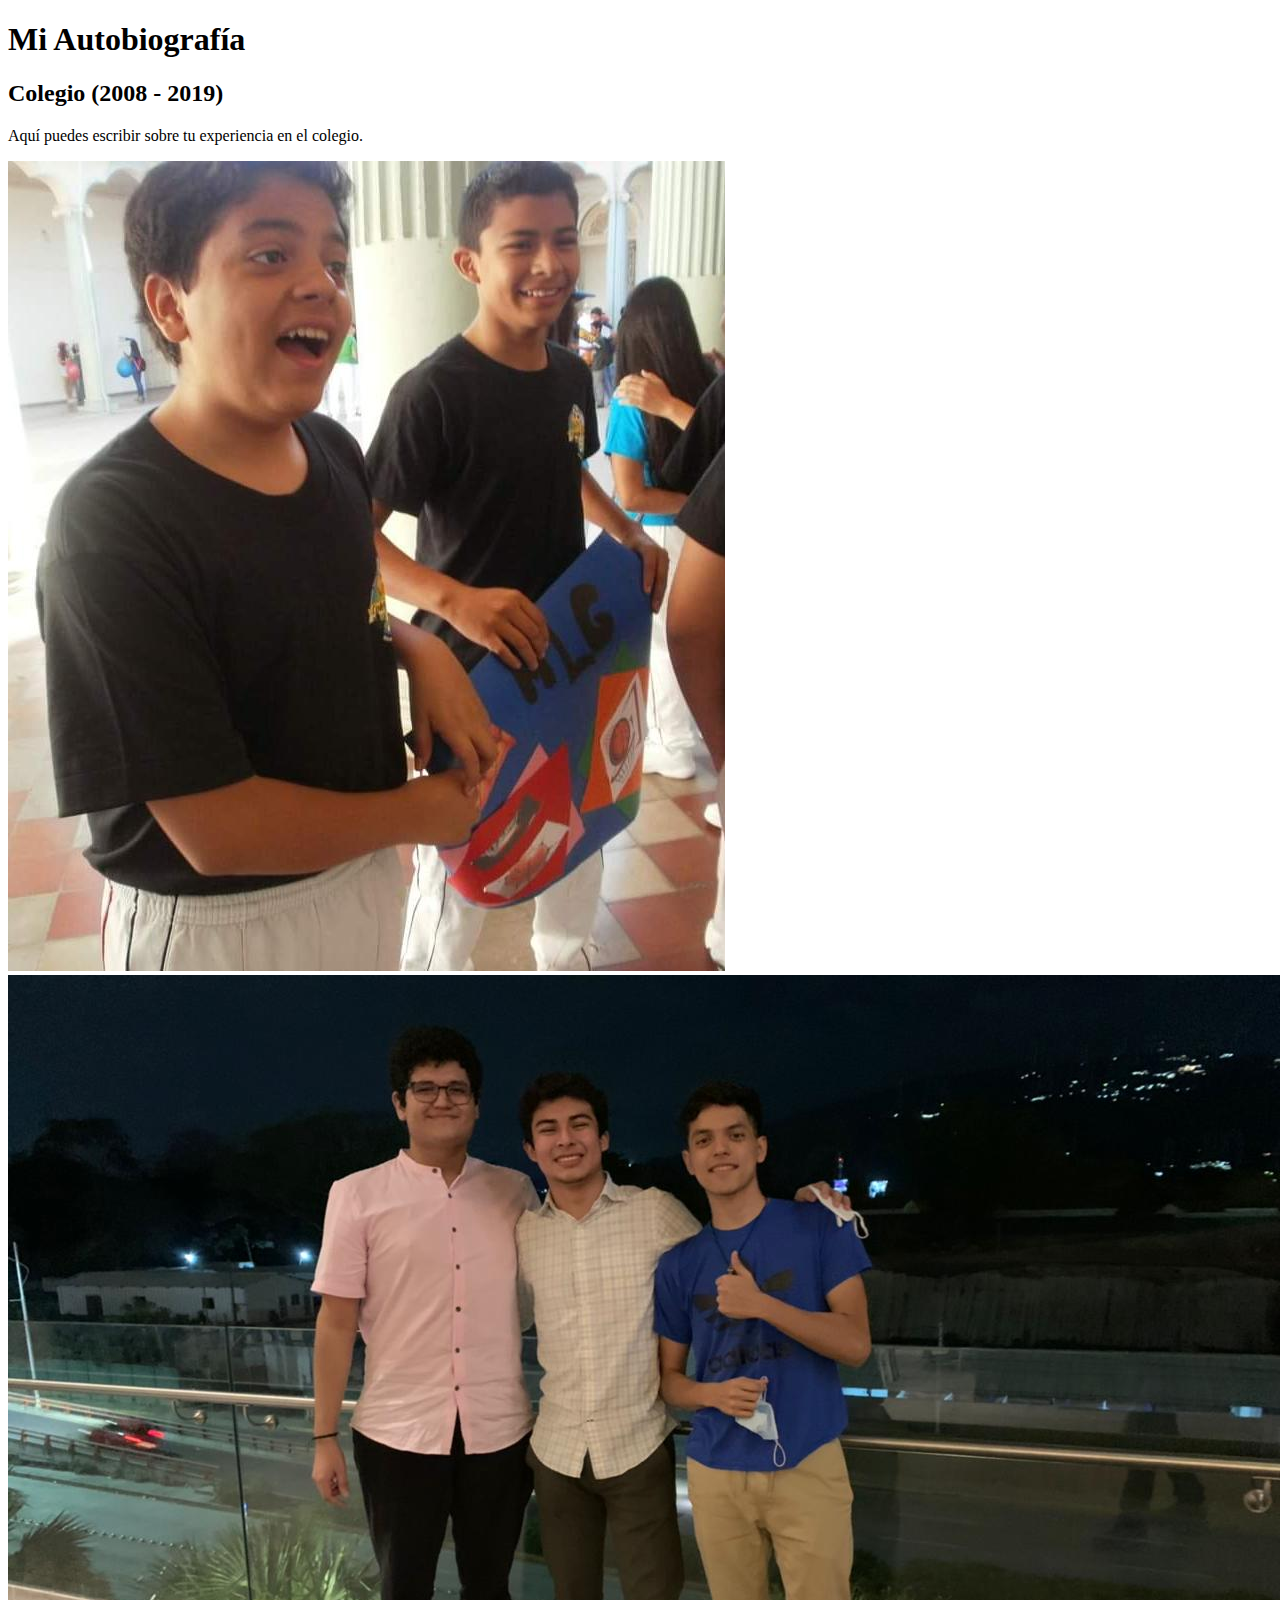
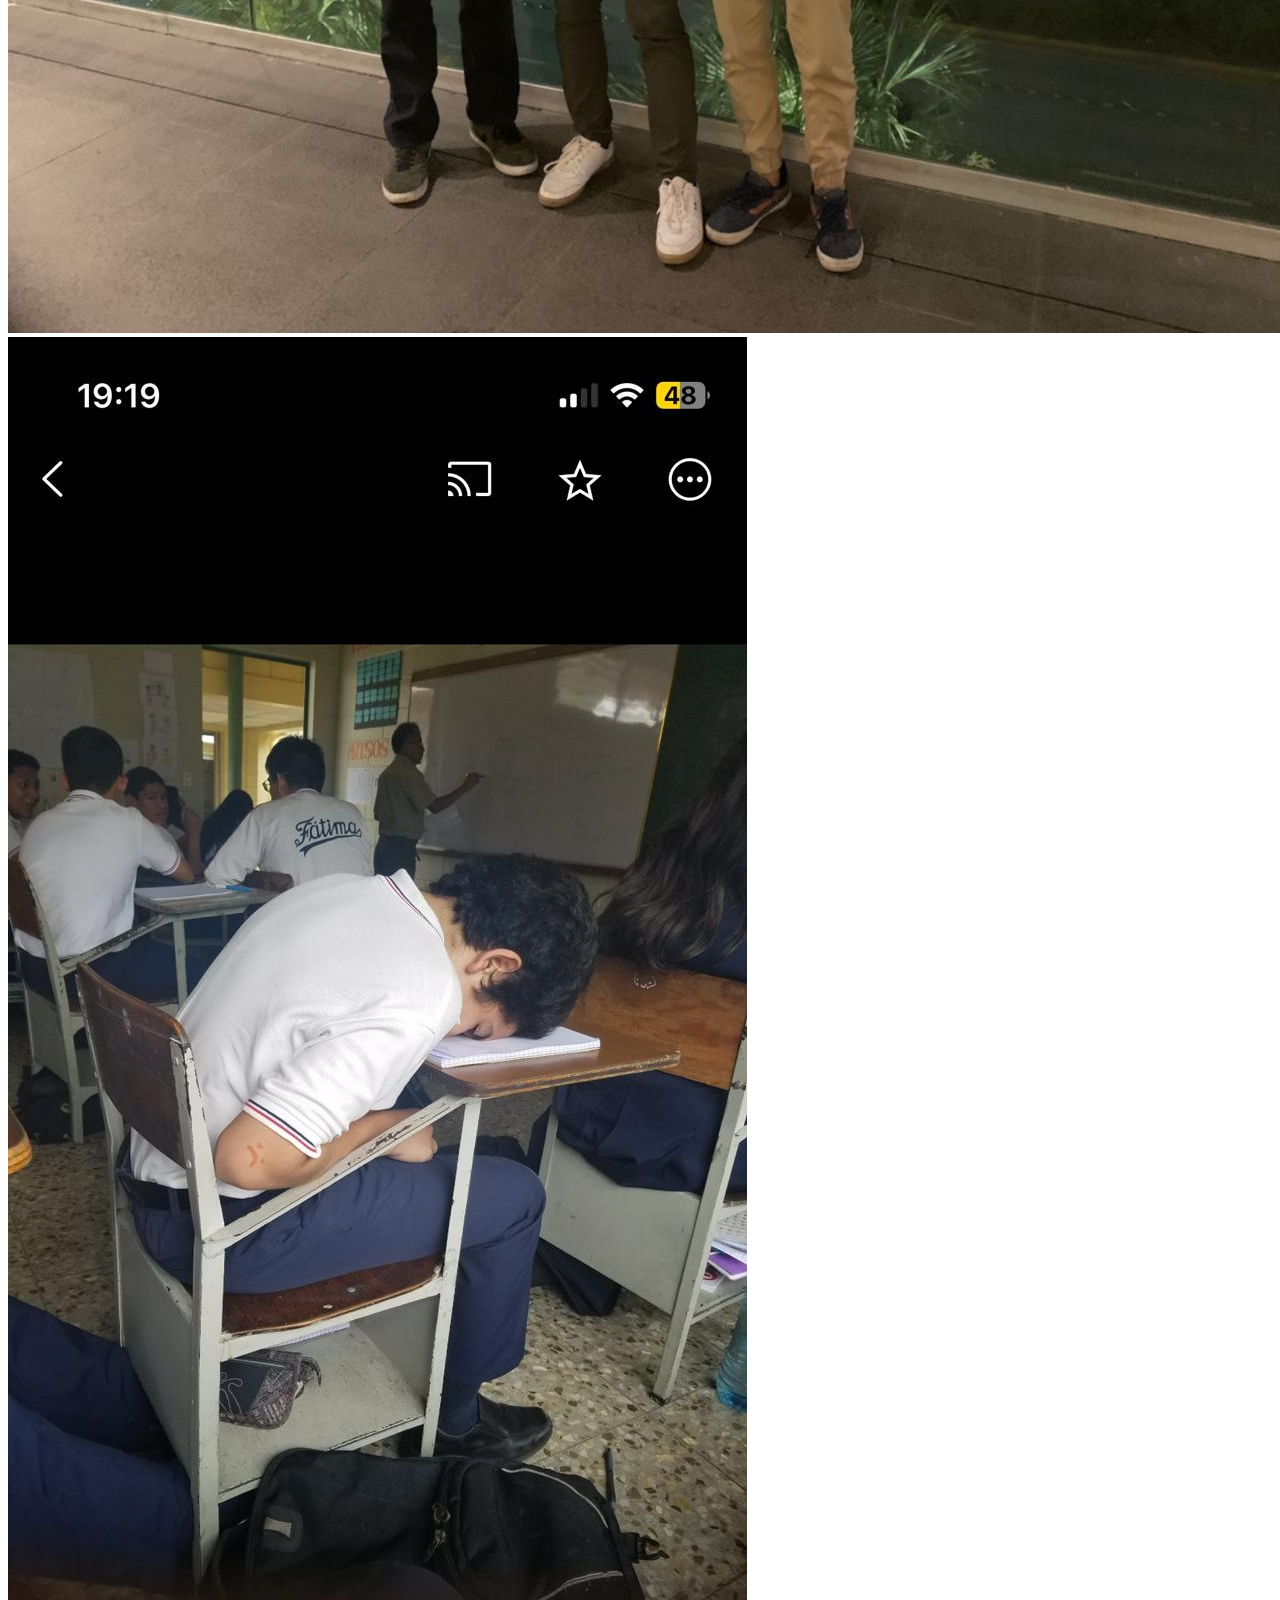
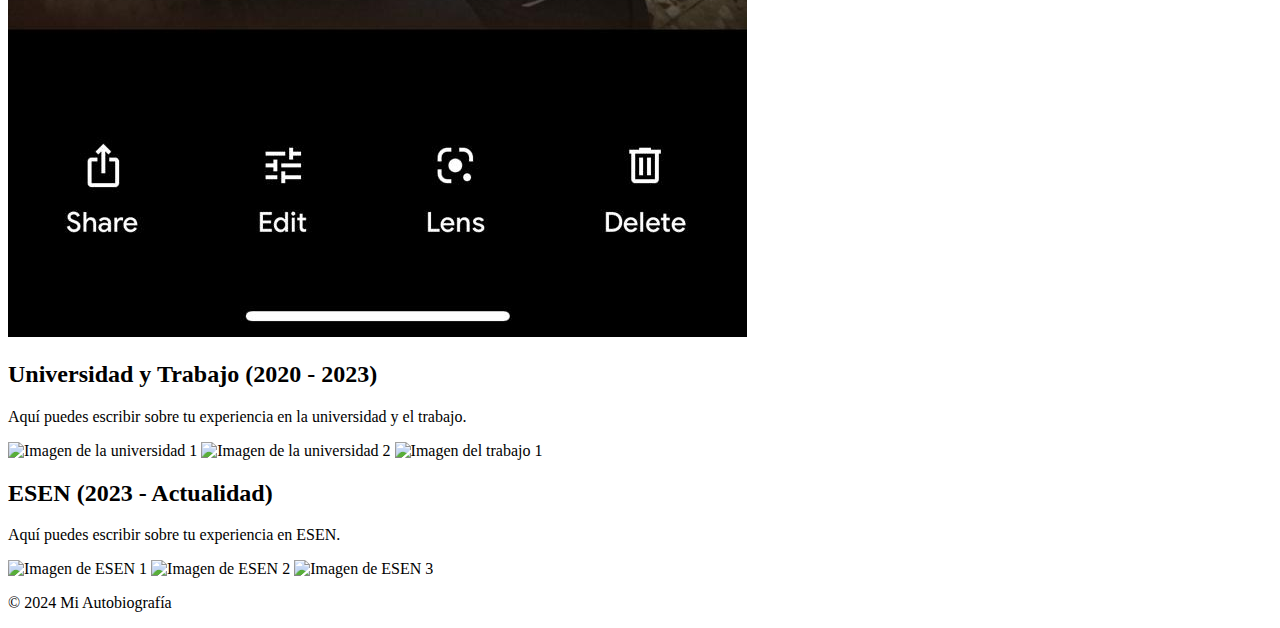
==== Guia2_20235067/bibliografia.html @ 2ac839c9 "Add files via upload" ====
<!DOCTYPE html>
<html lang="en">
<head>
    <meta charset="UTF-8">
    <title>Autobiografia - Axel Renderos</title>
  <link rel="stylesheet" href="css/estilos-biografia.css">
</head>
<body>
  <header>
    <h1>Mi Autobiografía</h1>
  </header>

  <section class="section" id="colegio">
    <h2>Colegio (2008 - 2019)</h2>
    <div class="content">
      <p>Aquí puedes escribir sobre tu experiencia en el colegio.</p>
      <div class="image-container">
        <!-- Placeholders for images -->
        <img src="fotos/intra.jpg" alt="colegio1">
        <img src="fotos/multi.jpg" alt="colegio2">
        <img src="fotos/rodri.jpg" alt="colegio3">
      </div>
    </div>
  </section>

  <section class="section" id="universidad-trabajo">
    <h2>Universidad y Trabajo (2020 - 2023)</h2>
    <div class="content">
      <p>Aquí puedes escribir sobre tu experiencia en la universidad y el trabajo.</p>
      <div class="image-container">
        <!-- Placeholders for images -->
        <img src="img/universidad1.jpg" alt="Imagen de la universidad 1">
        <img src="img/universidad2.jpg" alt="Imagen de la universidad 2">
        <img src="img/trabajo1.jpg" alt="Imagen del trabajo 1">
      </div>
    </div>
  </section>

  <section class="section" id="esen">
    <h2>ESEN (2023 - Actualidad)</h2>
    <div class="content">
      <p>Aquí puedes escribir sobre tu experiencia en ESEN.</p>
      <div class="image-container">
        <!-- Placeholders for images -->
        <img src="img/esen1.jpg" alt="Imagen de ESEN 1">
        <img src="img/esen2.jpg" alt="Imagen de ESEN 2">
        <img src="img/esen3.jpg" alt="Imagen de ESEN 3">
      </div>
    </div>
  </section>

  <footer>
    <p>&copy; 2024 Mi Autobiografía</p>
  </footer>

</body>
</html>
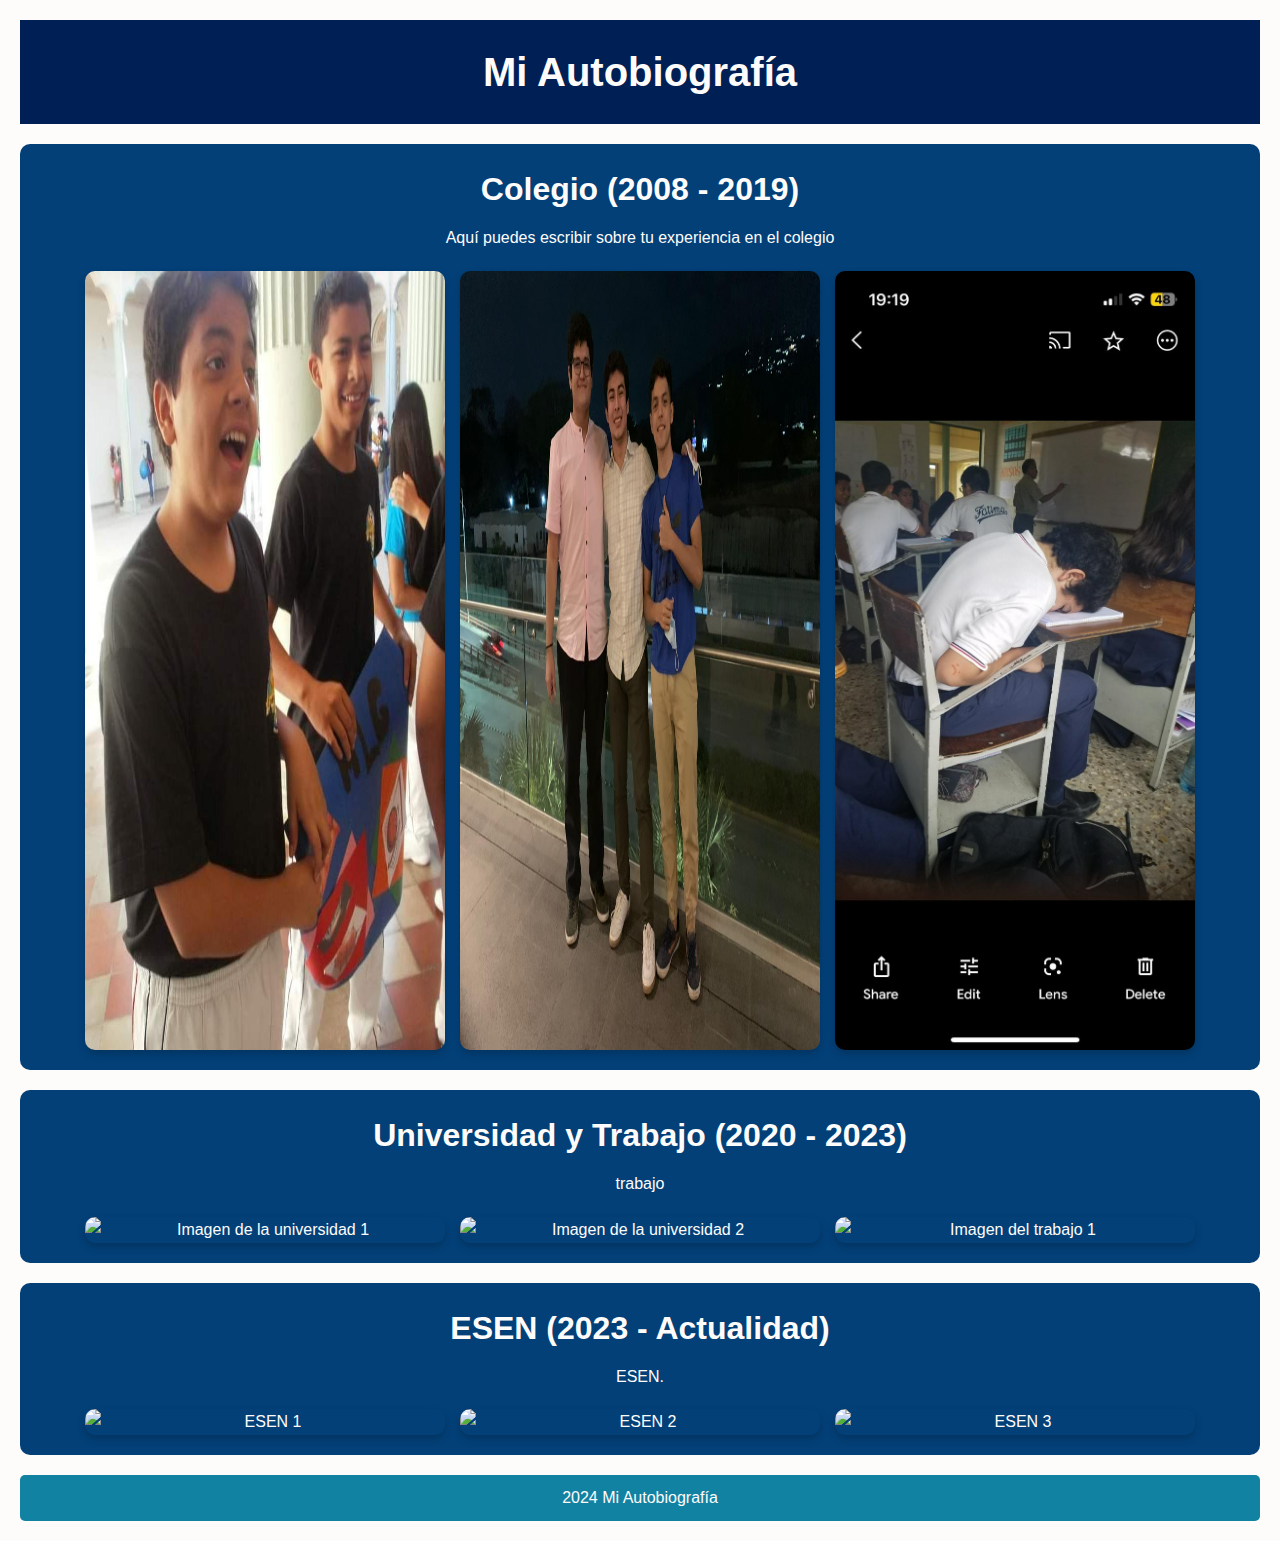
==== commit 796d4dc3: "corrected biografia file" ====
--- a/Guia2_20235067/bibliografia.html
+++ b/Guia2_20235067/bibliografia.html
@@ -13,9 +13,9 @@
   <section class="section" id="colegio">
     <h2>Colegio (2008 - 2019)</h2>
     <div class="content">
-      <p>Aquí puedes escribir sobre tu experiencia en el colegio.</p>
+      <p>Aquí puedes escribir sobre tu experiencia en el colegio</p>
       <div class="image-container">
-        <!-- Placeholders for images -->
+        
         <img src="fotos/intra.jpg" alt="colegio1">
         <img src="fotos/multi.jpg" alt="colegio2">
         <img src="fotos/rodri.jpg" alt="colegio3">
@@ -26,7 +26,7 @@
   <section class="section" id="universidad-trabajo">
     <h2>Universidad y Trabajo (2020 - 2023)</h2>
     <div class="content">
-      <p>Aquí puedes escribir sobre tu experiencia en la universidad y el trabajo.</p>
+      <p>trabajo</p>
       <div class="image-container">
         <!-- Placeholders for images -->
         <img src="img/universidad1.jpg" alt="Imagen de la universidad 1">
@@ -39,19 +39,19 @@
   <section class="section" id="esen">
     <h2>ESEN (2023 - Actualidad)</h2>
     <div class="content">
-      <p>Aquí puedes escribir sobre tu experiencia en ESEN.</p>
+      <p> ESEN.</p>
       <div class="image-container">
-        <!-- Placeholders for images -->
-        <img src="img/esen1.jpg" alt="Imagen de ESEN 1">
-        <img src="img/esen2.jpg" alt="Imagen de ESEN 2">
-        <img src="img/esen3.jpg" alt="Imagen de ESEN 3">
+        
+        <img src="fotos/esen1.jpg" alt=" ESEN 1">
+        <img src="fotos/esen2.jpg" alt="ESEN 2">
+        <img src="fotos/esen3.jpg" alt="ESEN 3">
       </div>
     </div>
   </section>
 
   <footer>
-    <p>&copy; 2024 Mi Autobiografía</p>
+    <p>2024 Mi Autobiografía</p>
   </footer>
 
 </body>
-</html>+</html>
--- a/Guia2_20235067/css/estilos-biografia.css
+++ b/Guia2_20235067/css/estilos-biografia.css
@@ -0,0 +1,64 @@
+
+* {
+    margin: 0;
+    padding: 0;
+    box-sizing: border-box;
+}
+
+
+body {
+    font-family: Arial, sans-serif;
+    background-color: #FEFCFB;
+    color: #0A1128;
+    line-height: 1.6;
+    text-align: center;
+    padding: 20px;
+}
+
+header {
+    background-color: #001F54;
+    color: #FEFCFB;
+    padding: 20px 0;
+    margin-bottom: 20px;
+}
+
+h1 {
+    font-size: 2.5rem;
+}
+
+h2 {
+    font-size: 2rem;
+    margin-bottom: 10px;
+}
+
+.section {
+    background-color: #034078;
+    margin-bottom: 20px;
+    padding: 20px;
+    border-radius: 10px;
+    color: #FEFCFB;
+}
+
+.content p {
+    margin-bottom: 20px;
+}
+
+.image-container {
+    display: flex;
+    justify-content: center;
+    gap: 15px;
+}
+
+.image-container img {
+    width: 30%;
+    border-radius: 10px;
+    box-shadow: 0 4px 8px rgba(0, 0, 0, 0.2);
+}
+
+footer {
+    background-color: #1282A2;
+    color: #FEFCFB;
+    padding: 10px 0;
+    margin-top: 20px;
+    border-radius: 5px;
+}
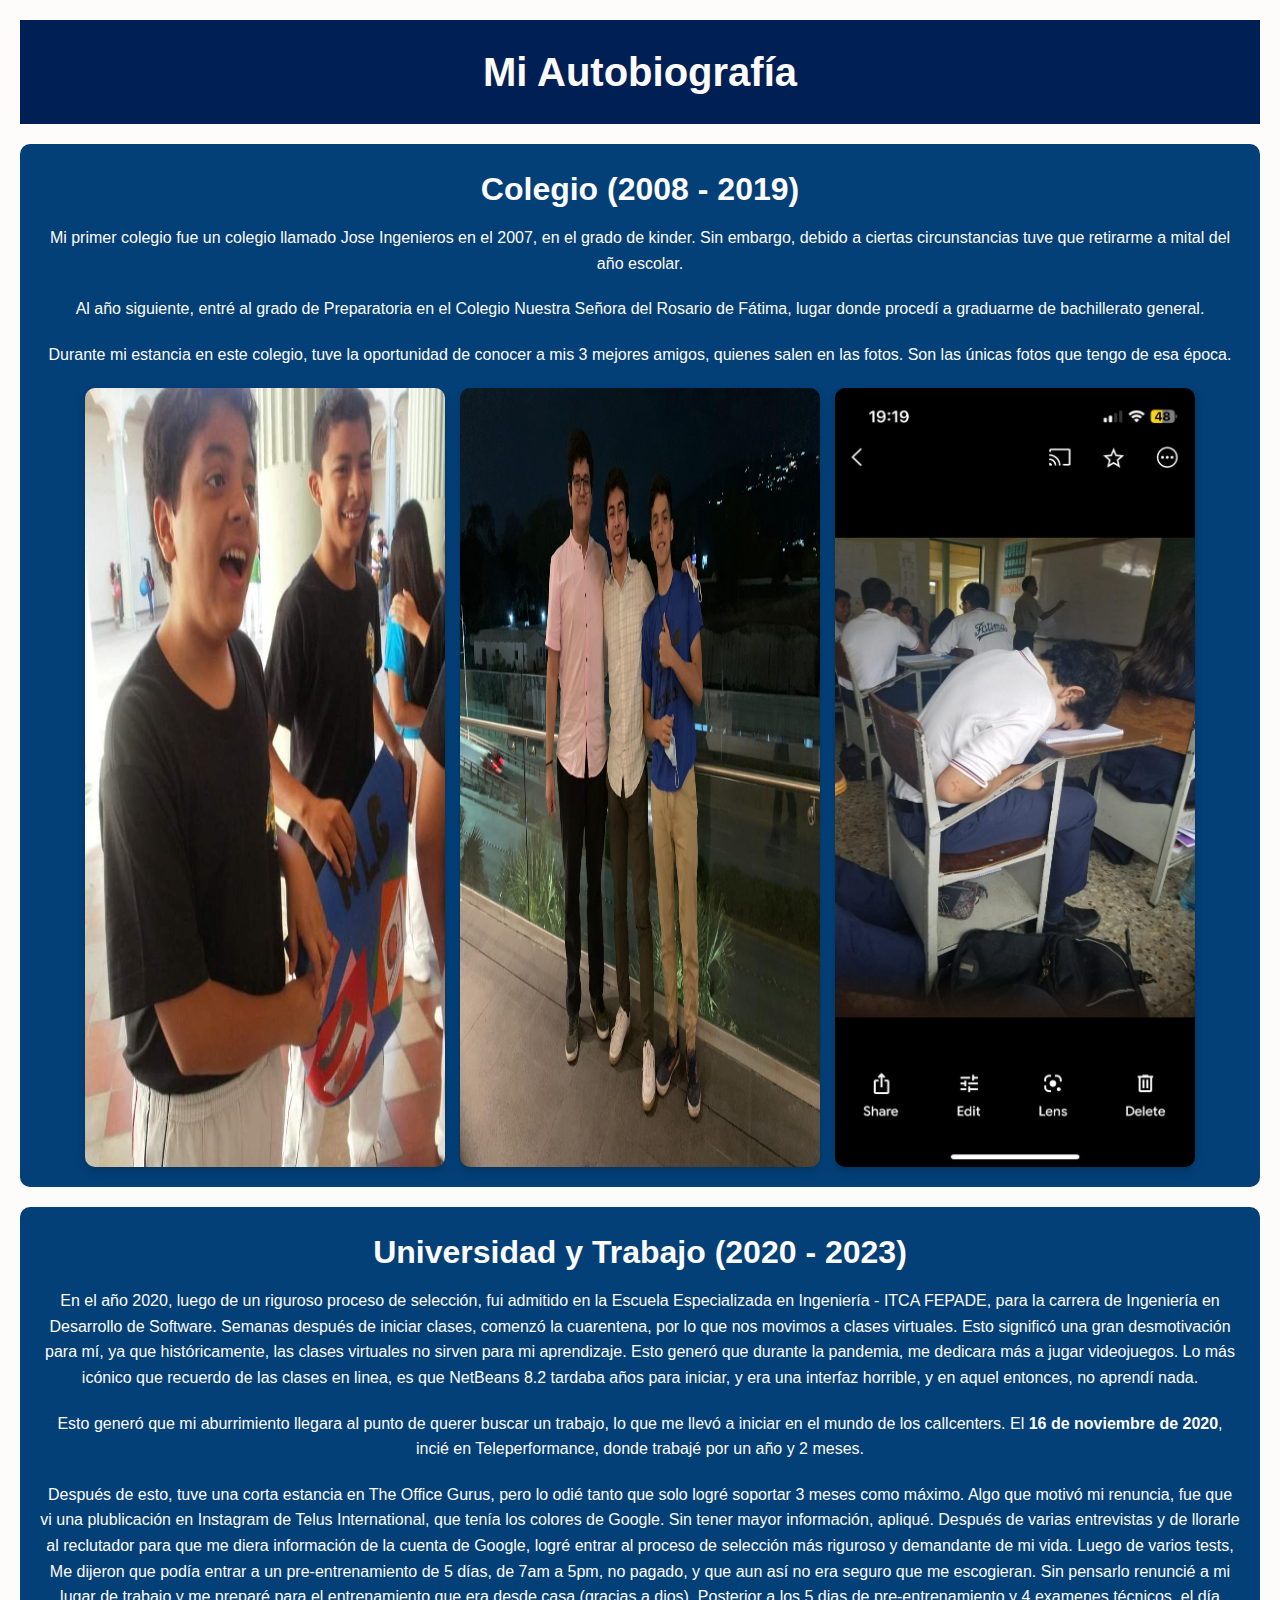
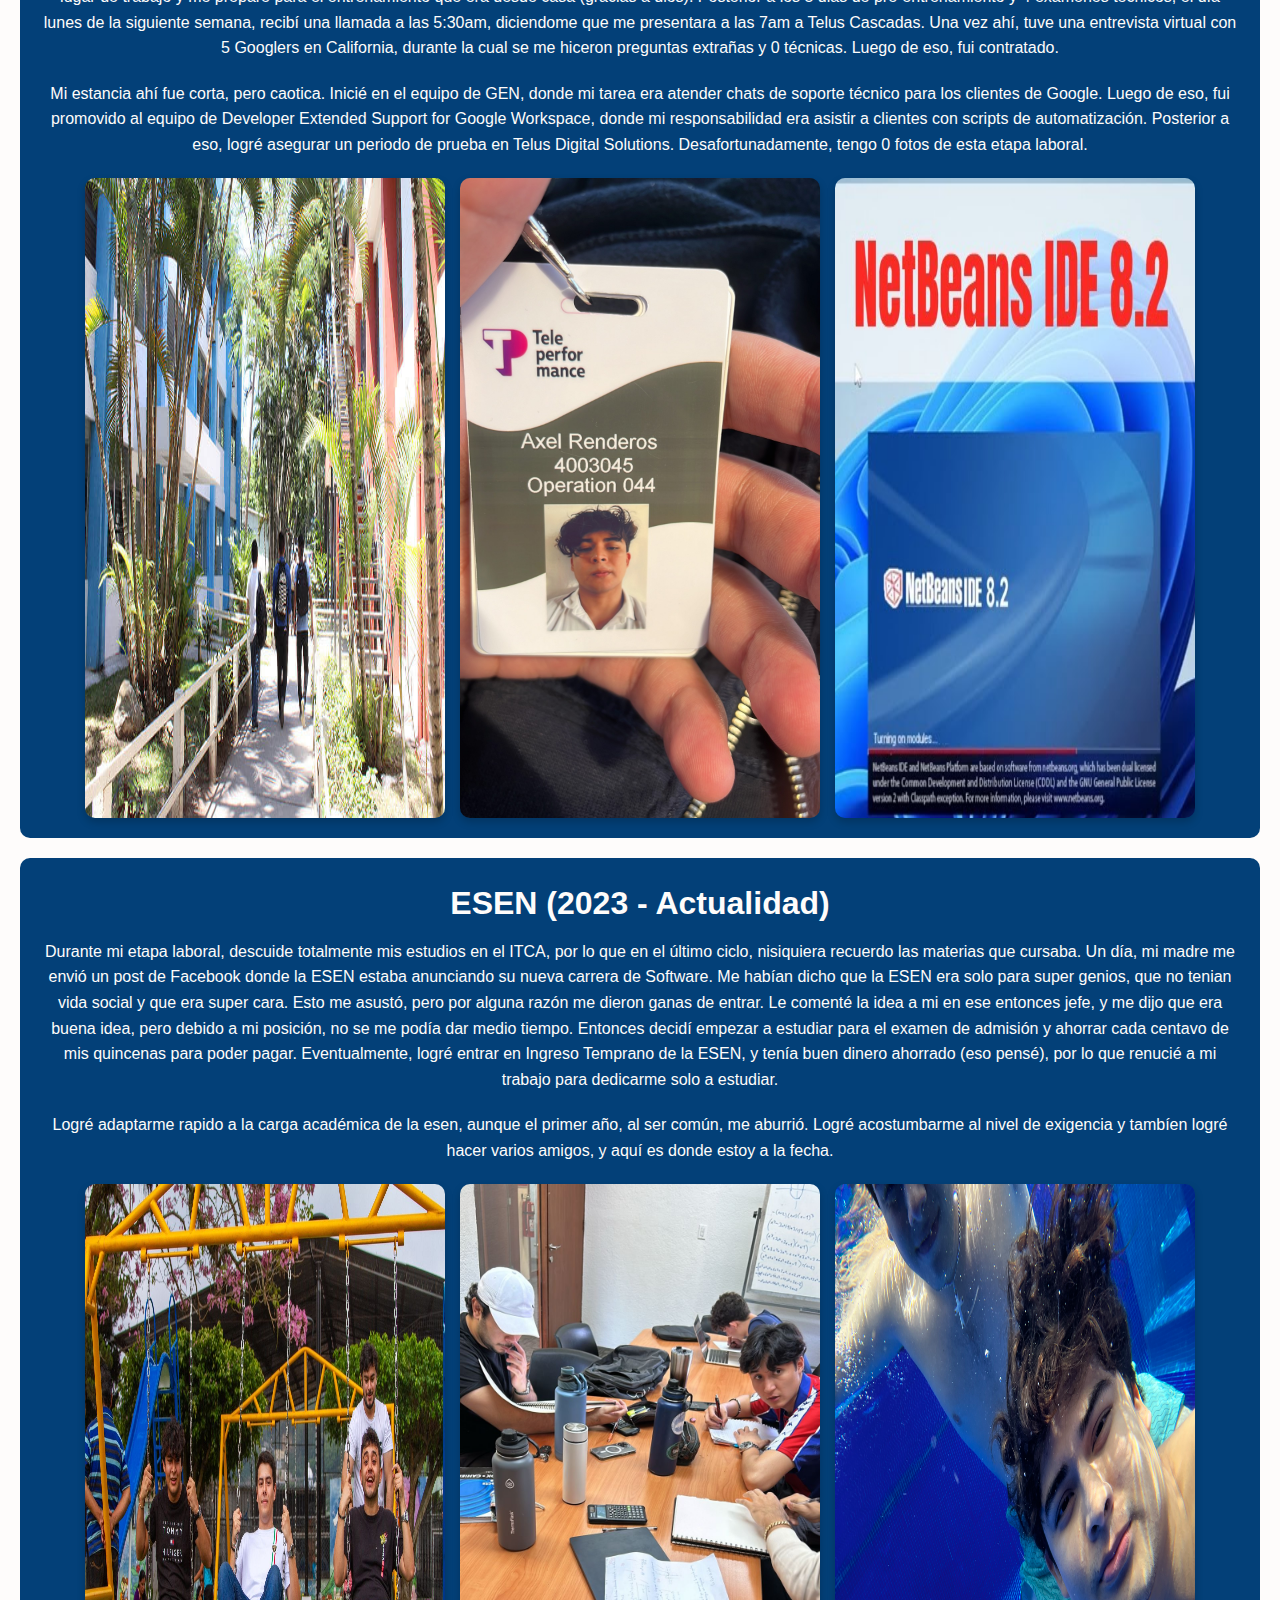
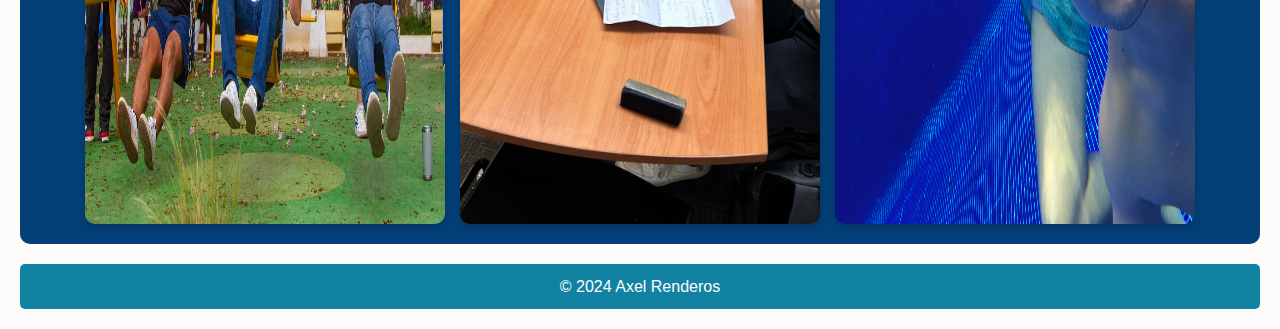
==== commit 2bd2cbcd: "Add files via upload" ====
--- a/Guia2_20235067/bibliografia.html
+++ b/Guia2_20235067/bibliografia.html
@@ -13,9 +13,10 @@
   <section class="section" id="colegio">
     <h2>Colegio (2008 - 2019)</h2>
     <div class="content">
-      <p>Aquí puedes escribir sobre tu experiencia en el colegio</p>
+      <p>Mi primer colegio fue un colegio llamado Jose Ingenieros en el 2007, en el grado de kinder. Sin embargo, debido a ciertas circunstancias tuve que retirarme a mital del año escolar.</p>
+      <p>Al año siguiente, entré al grado de Preparatoria en el Colegio Nuestra Señora del Rosario de Fátima, lugar donde procedí a graduarme de bachillerato general.</p>
+      <p>Durante mi estancia en este colegio, tuve la oportunidad de conocer a mis 3 mejores amigos, quienes salen en las fotos. Son las únicas fotos que tengo de esa época.  </p>
       <div class="image-container">
-        
         <img src="fotos/intra.jpg" alt="colegio1">
         <img src="fotos/multi.jpg" alt="colegio2">
         <img src="fotos/rodri.jpg" alt="colegio3">
@@ -26,12 +27,14 @@
   <section class="section" id="universidad-trabajo">
     <h2>Universidad y Trabajo (2020 - 2023)</h2>
     <div class="content">
-      <p>trabajo</p>
+      <p>En el año 2020, luego de un riguroso proceso de selección, fui admitido en la Escuela Especializada en Ingeniería - ITCA FEPADE, para la carrera de Ingeniería en Desarrollo de Software. Semanas después de iniciar clases, comenzó la cuarentena, por lo que nos movimos a clases virtuales. Esto significó una gran desmotivación para mí, ya que históricamente, las clases virtuales no sirven para mi aprendizaje. Esto generó que durante la pandemia, me dedicara más a jugar videojuegos. Lo más icónico que recuerdo de las clases en linea, es que NetBeans 8.2 tardaba años para iniciar, y era una interfaz horrible, y en aquel entonces, no aprendí nada.</p>
+      <p>Esto generó que mi aburrimiento llegara al punto de querer buscar un trabajo, lo que me llevó a iniciar en el mundo de los callcenters. El <b>16 de noviembre de 2020</b>, incié en Teleperformance, donde trabajé por un año y 2 meses.</p>
+      <p>Después de esto, tuve una corta estancia en The Office Gurus, pero lo odié tanto que solo logré soportar 3 meses como máximo. Algo que motivó mi renuncia, fue que vi una plublicación en Instagram de Telus International, que tenía los colores de Google. Sin tener mayor información, apliqué. Después de varias entrevistas y de llorarle al reclutador para que me diera información de la cuenta de Google, logré entrar al proceso de selección más riguroso y demandante de mi vida. Luego de varios tests, Me dijeron que podía entrar a un pre-entrenamiento de 5 días, de 7am a 5pm, no pagado, y que aun así no era seguro que me escogieran. Sin pensarlo renuncié a mi lugar de trabajo y me preparé para el entrenamiento que era desde casa (gracias a dios). Posterior a los 5 dias de pre-entrenamiento y 4 examenes técnicos, el día lunes de la siguiente semana, recibí una llamada a las 5:30am, diciendome que me presentara a las 7am a Telus Cascadas. Una vez ahí, tuve una entrevista virtual con 5 Googlers en California, durante la cual se me hiceron preguntas extrañas y 0 técnicas. Luego de eso, fui contratado.</p>
+      <p>Mi estancia ahí fue corta, pero caotica. Inicié en el equipo de GEN, donde mi tarea era atender chats de soporte técnico para los clientes de Google. Luego de eso, fui promovido al equipo de Developer Extended Support for Google Workspace, donde mi responsabilidad era asistir a clientes con scripts de automatización. Posterior a eso, logré asegurar un periodo de prueba en Telus Digital Solutions. Desafortunadamente, tengo 0 fotos de esta etapa laboral. </p>
       <div class="image-container">
-        <!-- Placeholders for images -->
-        <img src="img/universidad1.jpg" alt="Imagen de la universidad 1">
-        <img src="img/universidad2.jpg" alt="Imagen de la universidad 2">
-        <img src="img/trabajo1.jpg" alt="Imagen del trabajo 1">
+        <img src="fotos/universidad1.jpg" alt="uni1">
+        <img src="fotos/tp.jpg" alt="tp 2">
+        <img src="fotos/netbeans2.png" alt="Imagen del trabajo 1">
       </div>
     </div>
   </section>
@@ -39,19 +42,20 @@
   <section class="section" id="esen">
     <h2>ESEN (2023 - Actualidad)</h2>
     <div class="content">
-      <p> ESEN.</p>
+      <p>Durante mi etapa laboral, descuide totalmente mis estudios en el ITCA, por lo que en el último ciclo, nisiquiera recuerdo las materias que cursaba. Un día, mi madre me envió un post de Facebook donde la ESEN estaba anunciando su nueva carrera de Software. Me habían dicho que la ESEN era solo para super genios, que no tenian vida social y que era super cara. Esto me asustó, pero por alguna razón me dieron ganas de entrar. Le comenté la idea a mi en ese entonces jefe, y me dijo que era buena idea, pero debido a mi posición, no se me podía dar medio tiempo. Entonces decidí empezar a estudiar para el examen de admisión y ahorrar cada centavo de mis quincenas para poder pagar. Eventualmente, logré entrar en Ingreso Temprano de la ESEN, y tenía buen dinero ahorrado (eso pensé), por lo que renucié a mi trabajo para dedicarme solo a estudiar. </p>
+      <p>Logré adaptarme rapido a la carga académica de la esen, aunque el primer año, al ser común, me aburrió. Logré acostumbarme al nivel de exigencia y tambíen logré hacer varios amigos, y aquí es donde estoy a la fecha. </p>
       <div class="image-container">
-        
-        <img src="fotos/esen1.jpg" alt=" ESEN 1">
-        <img src="fotos/esen2.jpg" alt="ESEN 2">
-        <img src="fotos/esen3.jpg" alt="ESEN 3">
+
+        <img src="fotos/ataco.JPG" alt="esen1">
+        <img src="fotos/cc.JPG" alt="ESEN2">
+        <img src="fotos/avitat.jpg" alt="esen3">
       </div>
     </div>
   </section>
 
   <footer>
-    <p>2024 Mi Autobiografía</p>
+    <p>&copy; 2024 Axel Renderos</p>
   </footer>
 
 </body>
-</html>
+</html>